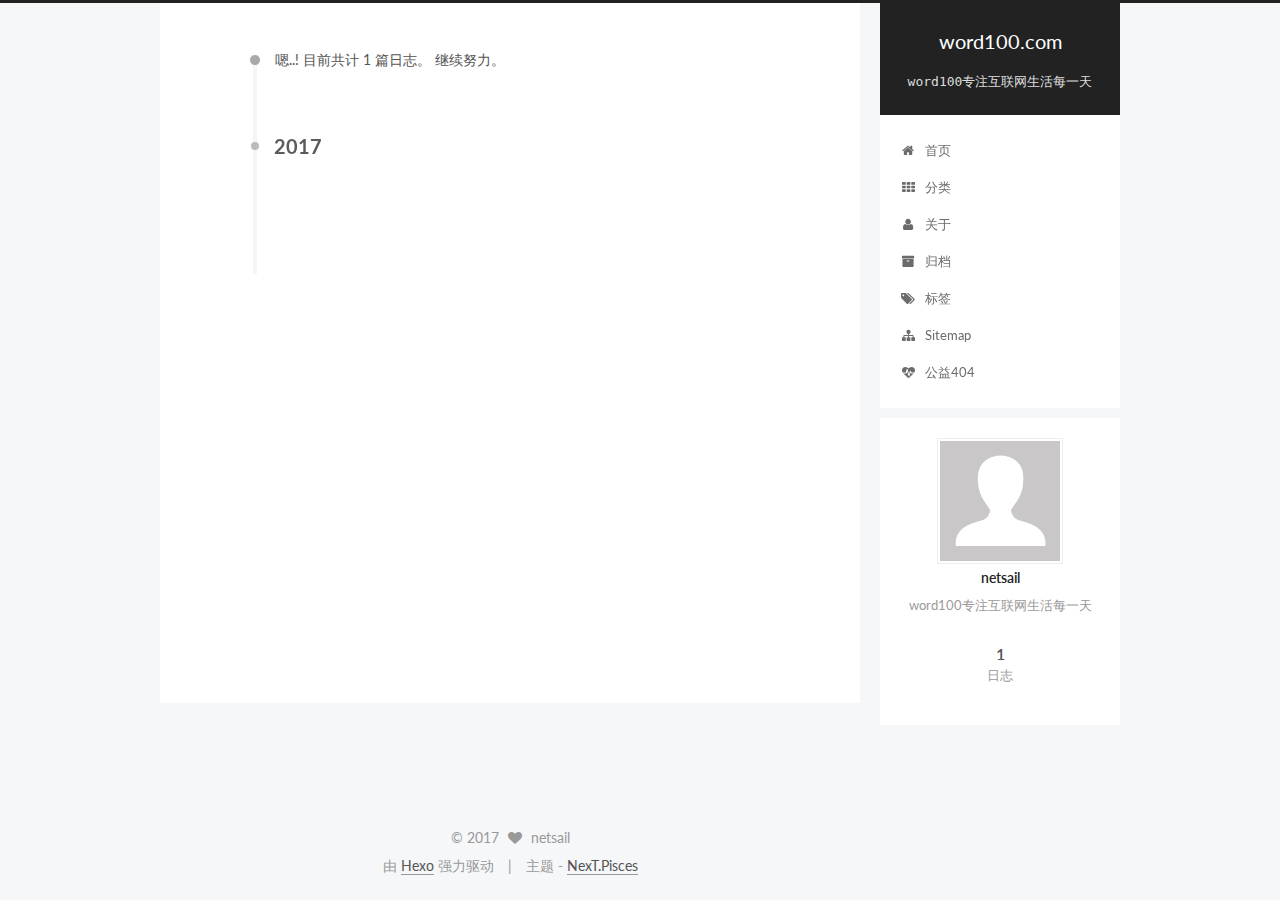
==== archives/2017/index.html @ dba1b1c3 "Initial commit" ====
<!doctype html>



  


<html class="theme-next pisces use-motion" lang="zh-Hans">
<head>
  <meta charset="UTF-8"/>
<meta http-equiv="X-UA-Compatible" content="IE=edge" />
<meta name="viewport" content="width=device-width, initial-scale=1, maximum-scale=1"/>



<meta http-equiv="Cache-Control" content="no-transform" />
<meta http-equiv="Cache-Control" content="no-siteapp" />












  
  
  <link href="/lib/fancybox/source/jquery.fancybox.css?v=2.1.5" rel="stylesheet" type="text/css" />




  
  
  
  

  
    
    
  

  

  

  

  

  
    
    
    <link href="//fonts.googleapis.com/css?family=Lato:300,300italic,400,400italic,700,700italic&subset=latin,latin-ext" rel="stylesheet" type="text/css">
  






<link href="/lib/font-awesome/css/font-awesome.min.css?v=4.6.2" rel="stylesheet" type="text/css" />

<link href="/css/main.css?v=5.1.0" rel="stylesheet" type="text/css" />


  <meta name="keywords" content="Hexo, NexT" />








  <link rel="shortcut icon" type="image/x-icon" href="/favicon.ico?v=5.1.0" />






<meta name="description" content="word100专注互联网生活每一天">
<meta property="og:type" content="website">
<meta property="og:title" content="word100.com">
<meta property="og:url" content="http://word100.com/archives/2017/index.html">
<meta property="og:site_name" content="word100.com">
<meta property="og:description" content="word100专注互联网生活每一天">
<meta name="twitter:card" content="summary">
<meta name="twitter:title" content="word100.com">
<meta name="twitter:description" content="word100专注互联网生活每一天">



<script type="text/javascript" id="hexo.configurations">
  var NexT = window.NexT || {};
  var CONFIG = {
    root: '/',
    scheme: 'Pisces',
    sidebar: {"position":"right","display":"post"},
    fancybox: true,
    motion: true,
    duoshuo: {
      userId: '0',
      author: '博主'
    },
    algolia: {
      applicationID: '',
      apiKey: '',
      indexName: '',
      hits: {"per_page":10},
      labels: {"input_placeholder":"Search for Posts","hits_empty":"We didn't find any results for the search: ${query}","hits_stats":"${hits} results found in ${time} ms"}
    }
  };
</script>



  <link rel="canonical" href="http://word100.com/archives/2017/"/>





  <title> 归档 | word100.com </title>
</head>

<body itemscope itemtype="http://schema.org/WebPage" lang="zh-Hans">

  










  
  
    
  

  <div class="container one-collumn sidebar-position-right  page-archive  ">
    <div class="headband"></div>

    <header id="header" class="header" itemscope itemtype="http://schema.org/WPHeader">
      <div class="header-inner"><div class="site-meta ">
  

  <div class="custom-logo-site-title">
    <a href="/"  class="brand" rel="start">
      <span class="logo-line-before"><i></i></span>
      <span class="site-title">word100.com</span>
      <span class="logo-line-after"><i></i></span>
    </a>
  </div>
    
      <p class="site-subtitle">word100专注互联网生活每一天</p>
    
</div>

<div class="site-nav-toggle">
  <button>
    <span class="btn-bar"></span>
    <span class="btn-bar"></span>
    <span class="btn-bar"></span>
  </button>
</div>

<nav class="site-nav">
  

  
    <ul id="menu" class="menu">
      
        
        <li class="menu-item menu-item-home">
          <a href="/" rel="section">
            
              <i class="menu-item-icon fa fa-fw fa-home"></i> <br />
            
            首页
          </a>
        </li>
      
        
        <li class="menu-item menu-item-categories">
          <a href="/categories" rel="section">
            
              <i class="menu-item-icon fa fa-fw fa-th"></i> <br />
            
            分类
          </a>
        </li>
      
        
        <li class="menu-item menu-item-about">
          <a href="/about" rel="section">
            
              <i class="menu-item-icon fa fa-fw fa-user"></i> <br />
            
            关于
          </a>
        </li>
      
        
        <li class="menu-item menu-item-archives">
          <a href="/archives" rel="section">
            
              <i class="menu-item-icon fa fa-fw fa-archive"></i> <br />
            
            归档
          </a>
        </li>
      
        
        <li class="menu-item menu-item-tags">
          <a href="/tags" rel="section">
            
              <i class="menu-item-icon fa fa-fw fa-tags"></i> <br />
            
            标签
          </a>
        </li>
      
        
        <li class="menu-item menu-item-sitemap">
          <a href="/sitemap.xml" rel="section">
            
              <i class="menu-item-icon fa fa-fw fa-sitemap"></i> <br />
            
            Sitemap
          </a>
        </li>
      
        
        <li class="menu-item menu-item-commonweal">
          <a href="/404.html" rel="section">
            
              <i class="menu-item-icon fa fa-fw fa-heartbeat"></i> <br />
            
            公益404
          </a>
        </li>
      

      
    </ul>
  

  
</nav>



 </div>
    </header>

    <main id="main" class="main">
      <div class="main-inner">
        <div class="content-wrap">
          <div id="content" class="content">
            

  <section id="posts" class="posts-collapse">
    <span class="archive-move-on"></span>

    <span class="archive-page-counter">
      
      
      
        
      
      嗯..! 目前共计 1 篇日志。 继续努力。
    </span>

    

      
      
      

      
        
        <div class="collection-title">
          <h2 class="archive-year motion-element" id="archive-year-2017">2017</h2>
        </div>
      
      

      

  <article class="post post-type-normal" itemscope itemtype="http://schema.org/Article">
    <header class="post-header">

      <h1 class="post-title">
        
            <a class="post-title-link" href="/2017/01/04/hello-world/" itemprop="url">
              
                <span itemprop="name">Hello World</span>
              
            </a>
        
      </h1>

      <div class="post-meta">
        <time class="post-time" itemprop="dateCreated"
              datetime="2017-01-04T10:34:35+08:00"
              content="2017-01-04" >
          01-04
        </time>
      </div>

    </header>
  </article>



    

  </section>

  



          </div>
          


          

        </div>
        
          
  
  <div class="sidebar-toggle">
    <div class="sidebar-toggle-line-wrap">
      <span class="sidebar-toggle-line sidebar-toggle-line-first"></span>
      <span class="sidebar-toggle-line sidebar-toggle-line-middle"></span>
      <span class="sidebar-toggle-line sidebar-toggle-line-last"></span>
    </div>
  </div>

  <aside id="sidebar" class="sidebar">
    <div class="sidebar-inner">

      

      

      <section class="site-overview sidebar-panel sidebar-panel-active">
        <div class="site-author motion-element" itemprop="author" itemscope itemtype="http://schema.org/Person">
          <img class="site-author-image" itemprop="image"
               src="/images/avatar.gif"
               alt="netsail" />
          <p class="site-author-name" itemprop="name">netsail</p>
          <p class="site-description motion-element" itemprop="description">word100专注互联网生活每一天</p>
        </div>
        <nav class="site-state motion-element">
        
          
            <div class="site-state-item site-state-posts">
              <a href="/archives">
                <span class="site-state-item-count">1</span>
                <span class="site-state-item-name">日志</span>
              </a>
            </div>
          

          

          

        </nav>

        

        <div class="links-of-author motion-element">
          
        </div>

        
        

        
        

        


      </section>

      

    </div>
  </aside>


        
      </div>
    </main>

    <footer id="footer" class="footer">
      <div class="footer-inner">
        <div class="copyright" >
  
  &copy; 
  <span itemprop="copyrightYear">2017</span>
  <span class="with-love">
    <i class="fa fa-heart"></i>
  </span>
  <span class="author" itemprop="copyrightHolder">netsail</span>
</div>


<div class="powered-by">
  由 <a class="theme-link" href="https://hexo.io">Hexo</a> 强力驱动
</div>

<div class="theme-info">
  主题 -
  <a class="theme-link" href="https://github.com/iissnan/hexo-theme-next">
    NexT.Pisces
  </a>
</div>


        

        
      </div>
    </footer>

    <div class="back-to-top">
      <i class="fa fa-arrow-up"></i>
    </div>
  </div>

  

<script type="text/javascript">
  if (Object.prototype.toString.call(window.Promise) !== '[object Function]') {
    window.Promise = null;
  }
</script>









  



  
  <script type="text/javascript" src="/lib/jquery/index.js?v=2.1.3"></script>

  
  <script type="text/javascript" src="/lib/fastclick/lib/fastclick.min.js?v=1.0.6"></script>

  
  <script type="text/javascript" src="/lib/jquery_lazyload/jquery.lazyload.js?v=1.9.7"></script>

  
  <script type="text/javascript" src="/lib/velocity/velocity.min.js?v=1.2.1"></script>

  
  <script type="text/javascript" src="/lib/velocity/velocity.ui.min.js?v=1.2.1"></script>

  
  <script type="text/javascript" src="/lib/fancybox/source/jquery.fancybox.pack.js?v=2.1.5"></script>


  


  <script type="text/javascript" src="/js/src/utils.js?v=5.1.0"></script>

  <script type="text/javascript" src="/js/src/motion.js?v=5.1.0"></script>



  
  


  <script type="text/javascript" src="/js/src/affix.js?v=5.1.0"></script>

  <script type="text/javascript" src="/js/src/schemes/pisces.js?v=5.1.0"></script>



  
  
    <script type="text/javascript" id="motion.page.archive">
      $('.archive-year').velocity('transition.slideLeftIn');
    </script>
  


  


  <script type="text/javascript" src="/js/src/bootstrap.js?v=5.1.0"></script>



  



  




	





  




  
  

  

  

  

  


</body>
</html>
---- css/main.css ----
/* normalize.css v3.0.2 | MIT License | git.io/normalize */
html {
  font-family: sans-serif; /* 1 */
  -ms-text-size-adjust: 100%; /* 2 */
  -webkit-text-size-adjust: 100%; /* 2 */
}
body {
  margin: 0;
}
article,
aside,
details,
figcaption,
figure,
footer,
header,
hgroup,
main,
menu,
nav,
section,
summary {
  display: block;
}
audio,
canvas,
progress,
video {
  display: inline-block; /* 1 */
  vertical-align: baseline; /* 2 */
}
audio:not([controls]) {
  display: none;
  height: 0;
}
[hidden],
template {
  display: none;
}
a {
  background-color: transparent;
}
a:active,
a:hover {
  outline: 0;
}
abbr[title] {
  border-bottom: 1px dotted;
}
b,
strong {
  font-weight: bold;
}
dfn {
  font-style: italic;
}
h1 {
  font-size: 2em;
  margin: 0.67em 0;
}
mark {
  background: #ff0;
  color: #000;
}
small {
  font-size: 80%;
}
sub,
sup {
  font-size: 75%;
  line-height: 0;
  position: relative;
  vertical-align: baseline;
}
sup {
  top: -0.5em;
}
sub {
  bottom: -0.25em;
}
img {
  border: 0;
}
svg:not(:root) {
  overflow: hidden;
}
figure {
  margin: 1em 40px;
}
hr {
  -moz-box-sizing: content-box;
  box-sizing: content-box;
  height: 0;
}
pre {
  overflow: auto;
}
code,
kbd,
pre,
samp {
  font-family: monospace, monospace;
  font-size: 1em;
}
button,
input,
optgroup,
select,
textarea {
  color: inherit; /* 1 */
  font: inherit; /* 2 */
  margin: 0; /* 3 */
}
button {
  overflow: visible;
}
button,
select {
  text-transform: none;
}
button,
html input[type="button"],
input[type="reset"],
input[type="submit"] {
  -webkit-appearance: button; /* 2 */
  cursor: pointer; /* 3 */
}
button[disabled],
html input[disabled] {
  cursor: default;
}
button::-moz-focus-inner,
input::-moz-focus-inner {
  border: 0;
  padding: 0;
}
input {
  line-height: normal;
}
input[type="checkbox"],
input[type="radio"] {
  box-sizing: border-box; /* 1 */
  padding: 0; /* 2 */
}
input[type="number"]::-webkit-inner-spin-button,
input[type="number"]::-webkit-outer-spin-button {
  height: auto;
}
input[type="search"] {
  -webkit-appearance: textfield; /* 1 */
  -moz-box-sizing: content-box;
  -webkit-box-sizing: content-box; /* 2 */
  box-sizing: content-box;
}
input[type="search"]::-webkit-search-cancel-button,
input[type="search"]::-webkit-search-decoration {
  -webkit-appearance: none;
}
fieldset {
  border: 1px solid #c0c0c0;
  margin: 0 2px;
  padding: 0.35em 0.625em 0.75em;
}
legend {
  border: 0; /* 1 */
  padding: 0; /* 2 */
}
textarea {
  overflow: auto;
}
optgroup {
  font-weight: bold;
}
table {
  border-collapse: collapse;
  border-spacing: 0;
}
td,
th {
  padding: 0;
}
::selection {
  background: #262a30;
  color: #fff;
}
body {
  position: relative;
  font-family: 'Lato', "PingFang SC", "Microsoft YaHei", sans-serif;
  font-size: 14px;
  line-height: 2;
  color: #555;
  background: #f5f7f9;
}
@media (max-width: 767px) {
  body {
    padding-right: 0 !important;
  }
}
@media (min-width: 768px) and (max-width: 991px) {
  body {
    padding-right: 0 !important;
  }
}
@media (min-width: 1600px) {
  body {
    font-size: 16px;
  }
}
h1,
h2,
h3,
h4,
h5,
h6 {
  margin: 0;
  padding: 0;
  font-weight: bold;
  line-height: 1.5;
  font-family: 'Lato', "PingFang SC", "Microsoft YaHei", sans-serif;
}
h2,
h3,
h4,
h5,
h6 {
  margin: 20px 0 15px;
}
h1 {
  font-size: 22px;
}
@media (max-width: 767px) {
  h1 {
    font-size: 18px;
  }
}
h2 {
  font-size: 20px;
}
@media (max-width: 767px) {
  h2 {
    font-size: 16px;
  }
}
h3 {
  font-size: 18px;
}
@media (max-width: 767px) {
  h3 {
    font-size: 14px;
  }
}
h4 {
  font-size: 16px;
}
@media (max-width: 767px) {
  h4 {
    font-size: 12px;
  }
}
h5 {
  font-size: 14px;
}
@media (max-width: 767px) {
  h5 {
    font-size: 10px;
  }
}
h6 {
  font-size: 12px;
}
@media (max-width: 767px) {
  h6 {
    font-size: 8px;
  }
}
p {
  margin: 0 0 25px 0;
}
a {
  color: #555;
  text-decoration: none;
  border-bottom: 1px solid #999;
  word-wrap: break-word;
}
a:hover {
  color: #222;
  border-bottom-color: #222;
}
ul {
  list-style: none;
}
blockquote {
  margin: 0;
  padding: 0;
}
img {
  display: block;
  margin: auto;
  max-width: 100%;
  height: auto;
}
hr {
  margin: 40px 0;
  height: 3px;
  border: none;
  background-color: #ddd;
  background-image: repeating-linear-gradient(-45deg, #fff, #fff 4px, transparent 4px, transparent 8px);
}
blockquote {
  padding: 0 15px;
  color: #666;
  border-left: 4px solid #ddd;
}
blockquote cite::before {
  content: "-";
  padding: 0 5px;
}
dt {
  font-weight: 700;
}
dd {
  margin: 0;
  padding: 0;
}
.text-left {
  text-align: left;
}
.text-center {
  text-align: center;
}
.text-right {
  text-align: right;
}
.text-justify {
  text-align: justify;
}
.text-nowrap {
  white-space: nowrap;
}
.text-lowercase {
  text-transform: lowercase;
}
.text-uppercase {
  text-transform: uppercase;
}
.text-capitalize {
  text-transform: capitalize;
}
.center-block {
  display: block;
  margin-left: auto;
  margin-right: auto;
}
.clearfix:before,
.clearfix:after {
  content: " ";
  display: table;
}
.clearfix:after {
  clear: both;
}
.pullquote {
  width: 45%;
}
.pullquote.left {
  float: left;
  margin-left: 5px;
  margin-right: 10px;
}
.pullquote.right {
  float: right;
  margin-left: 10px;
  margin-right: 5px;
}
.affix.affix.affix {
  position: fixed;
}
.translation {
  margin-top: -20px;
  font-size: 14px;
  color: #999;
}
.scrollbar-measure {
  width: 100px;
  height: 100px;
  overflow: scroll;
  position: absolute;
  top: -9999px;
}
.use-motion .motion-element {
  opacity: 0;
}
#local-search-input {
  padding: 3px;
  border: none;
  text-indent: 14px;
  border-radius: 0;
  width: 140px;
  outline: none;
  border-bottom: 1px solid #999;
  background: inherit;
  opacity: 0.5;
}
#local-search-input:focus {
  opacity: 1;
}
.search-icon {
  position: absolute;
  top: 9px;
}
table {
  margin: 20px 0;
  width: 100%;
  border-collapse: collapse;
  border-spacing: 0;
  border: 1px solid #ddd;
  font-size: 14px;
  table-layout: fixed;
  word-wrap: break-all;
}
table>tbody>tr:nth-of-type(odd) {
  background-color: #f9f9f9;
}
table>tbody>tr:hover {
  background-color: #f5f5f5;
}
caption,
th,
td {
  padding: 8px;
  text-align: left;
  vertical-align: middle;
  font-weight: normal;
}
th,
td {
  border-bottom: 3px solid #ddd;
  border-right: 1px solid #eee;
}
th {
  padding-bottom: 10px;
  font-weight: 700;
}
td {
  border-bottom-width: 1px;
}
html,
body {
  height: 100%;
}
.container {
  position: relative;
  min-height: 100%;
}
.header-inner {
  margin: 0 auto;
  padding: 100px 0 70px;
  width: 700px;
}
@media (min-width: 1600px) {
  .container .header-inner {
    width: 900px;
  }
}
.main {
  padding-bottom: 150px;
}
.main-inner {
  margin: 0 auto;
  width: 700px;
}
@media (min-width: 1600px) {
  .container .main-inner {
    width: 900px;
  }
}
.footer {
  position: absolute;
  left: 0;
  bottom: 0;
  width: 100%;
  min-height: 50px;
}
.footer-inner {
  box-sizing: border-box;
  margin: 20px auto;
  width: 700px;
}
@media (min-width: 1600px) {
  .container .footer-inner {
    width: 900px;
  }
}
pre,
.highlight {
  overflow: auto;
  margin: 20px 0;
  padding: 0;
  font-size: 13px;
  color: #4d4d4c;
  background: #f7f7f7;
  line-height: 1.6;
}
pre,
code {
  font-family: consolas, Menlo, "PingFang SC", "Microsoft YaHei", monospace;
}
code {
  padding: 2px 4px;
  word-wrap: break-word;
  color: #4d4d4c;
  background: #f7f7f7;
  border-radius: 3px;
  font-size: 13px;
}
pre code {
  padding: 0;
  color: #4d4d4c;
  background: none;
  text-shadow: none;
}
.highlight {
  border-radius: 1px;
}
.highlight pre {
  border: none;
  margin: 0;
  padding: 10px 0;
}
.highlight table {
  margin: 0;
  width: auto;
  border: none;
}
.highlight td {
  border: none;
  padding: 0;
}
.highlight figcaption {
  font-size: 1em;
  color: #4d4d4c;
  line-height: 1em;
  margin-bottom: 1em;
}
.highlight figcaption:before,
.highlight figcaption:after {
  content: " ";
  display: table;
}
.highlight figcaption:after {
  clear: both;
}
.highlight figcaption a {
  float: right;
  color: #4d4d4c;
}
.highlight figcaption a:hover {
  border-bottom-color: #4d4d4c;
}
.highlight .gutter pre {
  padding-left: 10px;
  padding-right: 10px;
  color: #869194;
  text-align: right;
  background-color: #eff2f3;
}
.highlight .code pre {
  padding-left: 10px;
  padding-right: 10px;
  background-color: #f7f7f7;
}
.highlight .line {
  height: 20px;
}
.gutter {
  -webkit-user-select: none;
  -moz-user-select: none;
  -ms-user-select: none;
  user-select: none;
}
.gist table {
  width: auto;
}
.gist table td {
  border: none;
}
pre .deletion {
  background: #fdd;
}
pre .addition {
  background: #dfd;
}
pre .meta {
  color: #8959a8;
}
pre .comment {
  color: #8e908c;
}
pre .variable,
pre .attribute,
pre .tag,
pre .regexp,
pre .ruby .constant,
pre .xml .tag .title,
pre .xml .pi,
pre .xml .doctype,
pre .html .doctype,
pre .css .id,
pre .css .class,
pre .css .pseudo {
  color: #c82829;
}
pre .number,
pre .preprocessor,
pre .built_in,
pre .literal,
pre .params,
pre .constant,
pre .command {
  color: #f5871f;
}
pre .ruby .class .title,
pre .css .rules .attribute,
pre .string,
pre .value,
pre .inheritance,
pre .header,
pre .ruby .symbol,
pre .xml .cdata,
pre .special,
pre .number,
pre .formula {
  color: #718c00;
}
pre .title,
pre .css .hexcolor {
  color: #3e999f;
}
pre .function,
pre .python .decorator,
pre .python .title,
pre .ruby .function .title,
pre .ruby .title .keyword,
pre .perl .sub,
pre .javascript .title,
pre .coffeescript .title {
  color: #4271ae;
}
pre .keyword,
pre .javascript .function {
  color: #8959a8;
}
.full-image.full-image.full-image {
  border: none;
  max-width: 100%;
  width: auto;
  margin: 20px auto;
}
@media (min-width: 992px) {
  .full-image.full-image.full-image {
    max-width: none;
    width: 126%;
    margin: 0 -13%;
  }
}
.blockquote-center,
.page-home .post-type-quote blockquote,
.page-post-detail .post-type-quote blockquote {
  position: relative;
  margin: 40px 0;
  padding: 0;
  border-left: none;
  text-align: center;
}
.blockquote-center::before,
.page-home .post-type-quote blockquote::before,
.page-post-detail .post-type-quote blockquote::before,
.blockquote-center::after,
.page-home .post-type-quote blockquote::after,
.page-post-detail .post-type-quote blockquote::after {
  position: absolute;
  content: ' ';
  display: block;
  width: 100%;
  height: 24px;
  opacity: 0.2;
  background-repeat: no-repeat;
  background-position: 0 -6px;
  background-size: 22px 22px;
}
.blockquote-center::before,
.page-home .post-type-quote blockquote::before,
.page-post-detail .post-type-quote blockquote::before {
  top: -20px;
  background-image: url("../images/quote-l.svg");
  border-top: 1px solid #ccc;
}
.blockquote-center::after,
.page-home .post-type-quote blockquote::after,
.page-post-detail .post-type-quote blockquote::after {
  bottom: -20px;
  background-image: url("../images/quote-r.svg");
  border-bottom: 1px solid #ccc;
  background-position: 100% 8px;
}
.blockquote-center p,
.page-home .post-type-quote blockquote p,
.page-post-detail .post-type-quote blockquote p,
.blockquote-center div,
.page-home .post-type-quote blockquote div,
.page-post-detail .post-type-quote blockquote div {
  text-align: center;
}
.post .post-body .group-picture img {
  box-sizing: border-box;
  padding: 0 3px;
  border: none;
}
.post .group-picture-row {
  overflow: hidden;
  margin-top: 6px;
}
.post .group-picture-row:first-child {
  margin-top: 0;
}
.post .group-picture-column {
  float: left;
}
.page-post-detail .post-body .group-picture-column {
  float: none;
  margin-top: 10px;
  width: auto !important;
}
.page-post-detail .post-body .group-picture-column img {
  margin: 0 auto;
}
.page-archive .group-picture-container {
  overflow: hidden;
}
.page-archive .group-picture-row {
  float: left;
}
.page-archive .group-picture-row:first-child {
  margin-top: 6px;
}
.page-archive .group-picture-column {
  max-width: 150px;
  max-height: 150px;
}
.note {
  padding: 20px;
  margin: 20px 0;
  border: 1px solid #eee;
  border-left-width: 5px;
  border-radius: 3px;
}
.note h2,
.note h3,
.note h4,
.note h5,
.note h6 {
  margin-top: 0;
  margin-bottom: 5px;
}
.note p:last-child {
  margin-bottom: 0;
}
.note code {
  border-radius: 3px;
}
.note+.note {
  margin-top: -5px;
}
.default {
  border-left-color: #777;
}
.default h2,
.default h3,
.default h4,
.default h5,
.default h6 {
  color: #777;
}
.primary {
  border-left-color: #428bca;
}
.primary h2,
.primary h3,
.primary h4,
.primary h5,
.primary h6 {
  color: #428bca;
}
.success {
  border-left-color: #5cb85c;
}
.success h2,
.success h3,
.success h4,
.success h5,
.success h6 {
  color: #5cb85c;
}
.danger {
  border-left-color: #d9534f;
}
.danger h2,
.danger h3,
.danger h4,
.danger h5,
.danger h6 {
  color: #d9534f;
}
.warning {
  border-left-color: #f0ad4e;
}
.warning h2,
.warning h3,
.warning h4,
.warning h5,
.warning h6 {
  color: #f0ad4e;
}
.info {
  border-left-color: #5bc0de;
}
.info h2,
.info h3,
.info h4,
.info h5,
.info h6 {
  color: #5bc0de;
}
.btn {
  display: inline-block;
  padding: 0 20px;
  font-size: 14px;
  color: #fff;
  background: #222;
  border: 2px solid #555;
  text-decoration: none;
  border-radius: 0;
  transition-property: background-color;
  transition-duration: 0.2s;
  transition-timing-function: ease-in-out;
  transition-delay: 0s;
}
.btn:hover,
.post-more-link .btn:hover {
  border-color: #222;
  color: #fff;
  background: #222;
}
.btn-bar {
  display: block;
  width: 22px;
  height: 2px;
  background: #555;
  border-radius: 1px;
}
.btn-bar+.btn-bar {
  margin-top: 4px;
}
.pagination {
  margin: 120px 0 40px;
  text-align: center;
  border-top: 1px solid #eee;
}
.page-number-basic,
.pagination .prev,
.pagination .next,
.pagination .page-number,
.pagination .space {
  display: inline-block;
  position: relative;
  top: -1px;
  margin: 0 10px;
  padding: 0 10px;
  line-height: 30px;
}
@media (max-width: 767px) {
  .page-number-basic,
  .pagination .prev,
  .pagination .next,
  .pagination .page-number,
  .pagination .space {
    margin: 0 5px;
  }
}
.pagination .prev,
.pagination .next,
.pagination .page-number {
  border-bottom: 0;
  border-top: 1px solid #eee;
  transition-property: border-color;
  transition-duration: 0.2s;
  transition-timing-function: ease-in-out;
  transition-delay: 0s;
}
.pagination .prev:hover,
.pagination .next:hover,
.pagination .page-number:hover {
  border-top-color: #222;
}
.pagination .space {
  padding: 0;
  margin: 0;
}
.pagination .prev {
  margin-left: 0;
}
.pagination .next {
  margin-right: 0;
}
.pagination .page-number.current {
  color: #fff;
  background: #ccc;
  border-top-color: #ccc;
}
@media (max-width: 767px) {
  .pagination {
    border-top: none;
  }
  .pagination .prev,
  .pagination .next,
  .pagination .page-number {
    margin-bottom: 10px;
    border-top: 0;
    border-bottom: 1px solid #eee;
  }
  .pagination .prev:hover,
  .pagination .next:hover,
  .pagination .page-number:hover {
    border-bottom-color: #222;
  }
}
.comments {
  margin: 60px 20px 0;
}
.tag-cloud {
  text-align: center;
}
.tag-cloud a {
  display: inline-block;
  margin: 10px;
}
.back-to-top {
  box-sizing: border-box;
  position: fixed;
  bottom: -100px;
  right: 50px;
  z-index: 1050;
  padding: 0 6px;
  width: 25px;
  background: #222;
  font-size: 12px;
  opacity: 0.6;
  color: #fff;
  cursor: pointer;
  text-align: center;
  -webkit-transform: translateZ(0);
  transition-property: bottom;
  transition-duration: 0.2s;
  transition-timing-function: ease-in-out;
  transition-delay: 0s;
}
@media (max-width: 767px) {
  .back-to-top {
    display: none;
  }
}
@media (min-width: 768px) and (max-width: 991px) {
  .back-to-top {
    display: none;
  }
}
.back-to-top.back-to-top-on {
  bottom: 40px;
}
.header {
  background: #fff;
}
.header-inner {
  position: relative;
}
.headband {
  height: 3px;
  background: #222;
}
.site-meta {
  margin: 0;
  text-align: center;
}
@media (max-width: 767px) {
  .site-meta {
    text-align: center;
  }
}
.brand {
  position: relative;
  display: inline-block;
  padding: 0 40px;
  color: #fff;
  background: #222;
  border-bottom: none;
}
.brand:hover {
  color: #fff;
}
.logo {
  display: inline-block;
  margin-right: 5px;
  line-height: 36px;
  vertical-align: top;
}
.site-title {
  display: inline-block;
  vertical-align: top;
  line-height: 36px;
  font-size: 20px;
  font-weight: normal;
  font-family: 'Lato', "PingFang SC", "Microsoft YaHei", sans-serif;
}
.site-subtitle {
  margin-top: 10px;
  font-size: 13px;
  color: #ddd;
}
.use-motion .brand {
  opacity: 0;
}
.use-motion .logo,
.use-motion .site-title,
.use-motion .site-subtitle {
  opacity: 0;
  position: relative;
  top: -10px;
}
.site-nav-toggle {
  display: none;
  position: absolute;
  top: 10px;
  left: 10px;
}
@media (max-width: 767px) {
  .site-nav-toggle {
    display: block;
  }
}
.site-nav-toggle button {
  margin-top: 2px;
  padding: 9px 10px;
  background: transparent;
  border: none;
}
@media (max-width: 767px) {
  .site-nav {
    display: none;
    margin: 0 -10px;
    padding: 0 10px;
    clear: both;
    border-top: 1px solid #ddd;
  }
}
@media (min-width: 768px) and (max-width: 991px) {
  .site-nav {
    display: block !important;
  }
}
@media (min-width: 992px) {
  .site-nav {
    display: block !important;
  }
}
.menu {
  margin-top: 20px;
  padding-left: 0;
  text-align: center;
}
.menu .menu-item {
  display: inline-block;
  margin: 0 10px;
}
@media screen and (max-width: 767px) {
  .menu .menu-item {
    margin-top: 10px;
  }
}
.menu .menu-item a {
  display: block;
  font-size: 13px;
  text-transform: capitalize;
  line-height: inherit;
  border-bottom: 1px solid transparent;
  transition-property: border-color;
  transition-duration: 0.2s;
  transition-timing-function: ease-in-out;
  transition-delay: 0s;
}
.menu .menu-item a:hover,
.menu-item-active a {
  border-bottom-color: #222;
}
.menu .menu-item .fa {
  margin-right: 5px;
}
.use-motion .menu-item {
  opacity: 0;
}
.post-body {
  font-family: 'Lato', "PingFang SC", "Microsoft YaHei", sans-serif;
}
@media (max-width: 767px) {
  .post-body {
    word-break: break-word;
  }
}
.post-body .fancybox img {
  display: block !important;
  margin: 0 auto;
  cursor: pointer;
  cursor: zoom-in;
  cursor: -webkit-zoom-in;
}
.post-body .image-caption,
.post-body .figure .caption {
  margin: 10px auto 15px;
  text-align: center;
  font-size: 14px;
  color: #999;
  font-weight: bold;
  line-height: 1;
}
.post-sticky-flag {
  display: inline-block;
  font-size: 16px;
  -ms-transform: rotate(30deg);
  -webkit-transform: rotate(30deg);
  -moz-transform: rotate(30deg);
  -ms-transform: rotate(30deg);
  -o-transform: rotate(30deg);
  transform: rotate(30deg);
}
.posts-expand {
  padding-top: 40px;
}
@media (max-width: 767px) {
  .posts-expand {
    margin: 0 20px;
  }
  .post-body pre,
  .post-body .highlight {
    padding: 10px;
  }
  .post-body pre .gutter pre,
  .post-body .highlight .gutter pre {
    padding-right: 10px;
  }
}
@media (min-width: 992px) {
  .posts-expand .post-body {
    text-align: justify;
  }
}
.posts-expand .post-body h2,
.posts-expand .post-body h3,
.posts-expand .post-body h4,
.posts-expand .post-body h5,
.posts-expand .post-body h6 {
  padding-top: 10px;
}
.posts-expand .post-body h2 .header-anchor,
.posts-expand .post-body h3 .header-anchor,
.posts-expand .post-body h4 .header-anchor,
.posts-expand .post-body h5 .header-anchor,
.posts-expand .post-body h6 .header-anchor {
  float: right;
  margin-left: 10px;
  color: #ccc;
  border-bottom-style: none;
  visibility: hidden;
}
.posts-expand .post-body h2 .header-anchor:hover,
.posts-expand .post-body h3 .header-anchor:hover,
.posts-expand .post-body h4 .header-anchor:hover,
.posts-expand .post-body h5 .header-anchor:hover,
.posts-expand .post-body h6 .header-anchor:hover {
  color: inherit;
}
.posts-expand .post-body h2:hover .header-anchor,
.posts-expand .post-body h3:hover .header-anchor,
.posts-expand .post-body h4:hover .header-anchor,
.posts-expand .post-body h5:hover .header-anchor,
.posts-expand .post-body h6:hover .header-anchor {
  visibility: visible;
}
.posts-expand .post-body ul li {
  list-style: circle;
}
.posts-expand .post-body img {
  box-sizing: border-box;
  margin: auto;
  padding: 3px;
  border: 1px solid #ddd;
}
.posts-expand .fancybox img {
  margin: 0 auto;
}
@media (max-width: 767px) {
  .posts-collapse {
    margin: 0 20px;
  }
  .posts-collapse .post-title,
  .posts-collapse .post-meta {
    display: block;
    width: auto;
    text-align: left;
  }
}
.posts-collapse {
  position: relative;
  z-index: 1010;
  margin-left: 55px;
}
.posts-collapse::after {
  content: " ";
  position: absolute;
  top: 20px;
  left: 0;
  margin-left: -2px;
  width: 4px;
  height: 100%;
  background: #f5f5f5;
  z-index: -1;
}
@media (max-width: 767px) {
  .posts-collapse {
    margin: 0 20px;
  }
}
.posts-collapse .collection-title {
  position: relative;
  margin: 60px 0;
}
.posts-collapse .collection-title h2 {
  margin-left: 20px;
}
.posts-collapse .collection-title small {
  color: #bbb;
}
.posts-collapse .collection-title::before {
  content: " ";
  position: absolute;
  left: 0;
  top: 50%;
  margin-left: -4px;
  margin-top: -4px;
  width: 8px;
  height: 8px;
  background: #bbb;
  border-radius: 50%;
}
.posts-collapse .post {
  margin: 30px 0;
}
.posts-collapse .post-header {
  position: relative;
  transition-duration: 0.2s;
  transition-timing-function: ease-in-out;
  transition-delay: 0s;
  transition-property: border;
  border-bottom: 1px dashed #ccc;
}
.posts-collapse .post-header::before {
  content: " ";
  position: absolute;
  left: 0;
  top: 12px;
  width: 6px;
  height: 6px;
  margin-left: -4px;
  background: #bbb;
  border-radius: 50%;
  border: 1px solid #fff;
  transition-duration: 0.2s;
  transition-timing-function: ease-in-out;
  transition-delay: 0s;
  transition-property: background;
}
.posts-collapse .post-header:hover {
  border-bottom-color: #666;
}
.posts-collapse .post-header:hover::before {
  background: #222;
}
.posts-collapse .post-meta {
  position: absolute;
  font-size: 12px;
  left: 20px;
  top: 5px;
}
.posts-collapse .post-comments-count {
  display: none;
}
.posts-collapse .post-title {
  margin-left: 60px;
  font-size: 16px;
  font-weight: normal;
  line-height: inherit;
}
.posts-collapse .post-title::after {
  margin-left: 3px;
  opacity: 0.6;
}
.posts-collapse .post-title a {
  color: #666;
  border-bottom: none;
}
.page-home .post-type-quote .post-header,
.page-post-detail .post-type-quote .post-header,
.page-home .post-type-quote .post-tags,
.page-post-detail .post-type-quote .post-tags {
  display: none;
}
.posts-expand .post-title {
  font-size: 26px;
  text-align: center;
  word-break: break-word;
  font-weight: 400;
}
@media (max-width: 767px) {
  .posts-expand .post-title {
    font-size: 22px;
  }
}
.posts-expand .post-title-link {
  display: inline-block;
  position: relative;
  color: #555;
  border-bottom: none;
  line-height: 1.2;
  vertical-align: top;
}
.posts-expand .post-title-link::before {
  content: "";
  position: absolute;
  width: 100%;
  height: 2px;
  bottom: 0;
  left: 0;
  background-color: #000;
  visibility: hidden;
  -webkit-transform: scaleX(0);
  -moz-transform: scaleX(0);
  -ms-transform: scaleX(0);
  -o-transform: scaleX(0);
  transform: scaleX(0);
  transition-duration: 0.2s;
  transition-timing-function: ease-in-out;
  transition-delay: 0s;
}
.posts-expand .post-title-link:hover::before {
  visibility: visible;
  -webkit-transform: scaleX(1);
  -moz-transform: scaleX(1);
  -ms-transform: scaleX(1);
  -o-transform: scaleX(1);
  transform: scaleX(1);
}
.posts-expand .post-title-link .fa {
  font-size: 16px;
}
.posts-expand .post-meta {
  margin: 3px 0 60px 0;
  color: #999;
  font-family: 'Lato', "PingFang SC", "Microsoft YaHei", sans-serif;
  font-size: 12px;
  text-align: center;
}
.posts-expand .post-meta .post-category-list {
  display: inline-block;
  margin: 0;
  padding: 3px;
}
.posts-expand .post-meta .post-category-list-link {
  color: #999;
}
.posts-expand .post-meta .post-description {
  font-size: 14px;
  margin-top: 2px;
}
.post-meta-divider {
  margin: 0 0.5em;
}
.post-meta-item-icon {
  margin-right: 3px;
}
@media (min-width: 768px) and (max-width: 991px) {
  .post-meta-item-icon {
    display: inline-block;
  }
}
@media (max-width: 767px) {
  .post-meta-item-icon {
    display: inline-block;
  }
}
@media (min-width: 768px) and (max-width: 991px) {
  .post-meta-item-text {
    display: none;
  }
}
@media (max-width: 767px) {
  .post-meta-item-text {
    display: none;
  }
}
@media (max-width: 767px) {
  .posts-expand .post-comments-count {
    display: none;
  }
}
.post-more-link {
  margin-top: 50px;
}
.post-more-link .btn {
  color: #555;
  font-size: 14px;
  background: #fff;
  border-radius: 2px;
  line-height: 2;
}
.posts-expand .post-tags {
  margin-top: 40px;
  text-align: center;
}
.posts-expand .post-tags a {
  display: inline-block;
  margin-right: 10px;
  font-size: 13px;
}
.post-nav {
  display: table;
  margin-top: 60px;
  width: 100%;
  border-top: 1px solid #eee;
}
.post-nav-divider {
  display: table-cell;
  width: 10%;
}
.post-nav-item {
  display: table-cell;
  padding: 10px 0 0 0;
  width: 45%;
  vertical-align: top;
}
.post-nav-item a {
  position: relative;
  display: block;
  line-height: 25px;
  font-size: 14px;
  color: #555;
  border-bottom: none;
}
.post-nav-item a:hover {
  color: #222;
  border-bottom: none;
}
.post-nav-item a:active {
  top: 2px;
}
.post-nav-item .fa {
  position: absolute;
  top: 8px;
  left: 0;
  font-size: 12px;
}
.post-nav-next a {
  padding-left: 15px;
}
.post-nav-prev {
  text-align: right;
}
.post-nav-prev a {
  padding-right: 15px;
}
.post-nav-prev .fa {
  right: 0;
  left: auto;
}
.posts-expand .post-eof {
  display: block;
  margin: 80px auto 60px;
  width: 8%;
  height: 1px;
  background: #ccc;
  text-align: center;
}
.post:last-child .post-eof.post-eof.post-eof {
  display: none;
}
.post-gallery {
  display: table;
  table-layout: fixed;
  width: 100%;
  border-collapse: separate;
}
.post-gallery-row {
  display: table-row;
}
.post-gallery .post-gallery-img {
  display: table-cell;
  text-align: center;
  vertical-align: middle;
  border: none;
}
.post-gallery .post-gallery-img img {
  max-width: 100%;
  max-height: 100%;
  border: none;
}
.fancybox-close,
.fancybox-close:hover {
  border: none;
}
.sidebar {
  position: fixed;
  right: 0;
  top: 0;
  bottom: 0;
  width: 0;
  z-index: 1040;
  box-shadow: inset 0 2px 6px #000;
  background: #222;
  -webkit-transform: translateZ(0);
}
.sidebar a {
  color: #999;
  border-bottom-color: #555;
}
.sidebar a:hover {
  color: #eee;
}
@media (min-width: 768px) and (max-width: 991px) {
  .sidebar {
    display: none !important;
  }
}
@media (max-width: 767px) {
  .sidebar {
    display: none !important;
  }
}
.sidebar-inner {
  position: relative;
  padding: 20px 10px;
  color: #999;
  text-align: center;
}
.sidebar-toggle {
  position: fixed;
  right: 50px;
  bottom: 45px;
  width: 15px;
  height: 15px;
  padding: 5px;
  background: #222;
  line-height: 0;
  z-index: 1050;
  cursor: pointer;
  -webkit-transform: translateZ(0);
}
@media (min-width: 768px) and (max-width: 991px) {
  .sidebar-toggle {
    display: none;
  }
}
@media (max-width: 767px) {
  .sidebar-toggle {
    display: none;
  }
}
.sidebar-toggle-line {
  position: relative;
  display: inline-block;
  vertical-align: top;
  height: 2px;
  width: 100%;
  background: #fff;
  margin-top: 3px;
}
.sidebar-toggle-line:first-child {
  margin-top: 0;
}
.site-author-image {
  display: block;
  margin: 0 auto;
  padding: 2px;
  max-width: 120px;
  height: auto;
  border: 1px solid #eee;
}
.site-author-name {
  margin: 0;
  text-align: center;
  color: #222;
  font-weight: 600;
}
.site-description {
  margin-top: 0;
  text-align: center;
  font-size: 13px;
  color: #999;
}
.site-state {
  overflow: hidden;
  line-height: 1.4;
  white-space: nowrap;
  text-align: center;
}
.site-state-item {
  display: inline-block;
  padding: 0 15px;
  border-left: 1px solid #eee;
}
.site-state-item:first-child {
  border-left: none;
}
.site-state-item a {
  border-bottom: none;
}
.site-state-item-count {
  display: block;
  text-align: center;
  color: inherit;
  font-weight: 600;
  font-size: 16px;
}
.site-state-item-name {
  font-size: 13px;
  color: #999;
}
.feed-link {
  margin-top: 20px;
}
.feed-link a {
  display: inline-block;
  padding: 0 15px;
  color: #fc6423;
  border: 1px solid #fc6423;
  border-radius: 4px;
}
.feed-link a i {
  color: #fc6423;
  font-size: 14px;
}
.feed-link a:hover {
  color: #fff;
  background: #fc6423;
}
.feed-link a:hover i {
  color: #fff;
}
.links-of-author {
  margin-top: 20px;
}
.links-of-author a {
  display: inline-block;
  vertical-align: middle;
  margin-right: 10px;
  margin-bottom: 10px;
  border-bottom-color: #555;
  font-size: 13px;
}
.links-of-author a:before {
  display: inline-block;
  vertical-align: middle;
  margin-right: 3px;
  content: " ";
  width: 4px;
  height: 4px;
  border-radius: 50%;
  background: #665b8f;
}
.links-of-blogroll {
  font-size: 13px;
}
.links-of-blogroll-title {
  margin-top: 20px;
  font-size: 14px;
  font-weight: 600;
}
.links-of-blogroll-list {
  margin: 0;
  padding: 0;
}
.links-of-blogroll-item {
  padding: 2px 10px;
}
.sidebar-nav {
  margin: 0 0 20px;
  padding-left: 0;
}
.sidebar-nav li {
  display: inline-block;
  cursor: pointer;
  border-bottom: 1px solid transparent;
  font-size: 14px;
  color: #555;
}
.sidebar-nav li:hover {
  color: #fc6423;
}
.page-post-detail .sidebar-nav-toc {
  padding: 0 5px;
}
.page-post-detail .sidebar-nav-overview {
  margin-left: 10px;
}
.sidebar-nav .sidebar-nav-active {
  color: #fc6423;
  border-bottom-color: #fc6423;
}
.sidebar-nav .sidebar-nav-active:hover {
  color: #fc6423;
}
.sidebar-panel {
  display: none;
}
.sidebar-panel-active {
  display: block;
}
.post-toc-empty {
  font-size: 14px;
  color: #666;
}
.post-toc-wrap {
  overflow: hidden;
}
.post-toc {
  overflow: auto;
}
.post-toc ol {
  margin: 0;
  padding: 0 2px 5px 10px;
  text-align: left;
  list-style: none;
  font-size: 14px;
}
.post-toc ol > ol {
  padding-left: 0;
}
.post-toc ol a {
  transition-duration: 0.2s;
  transition-timing-function: ease-in-out;
  transition-delay: 0s;
  transition-property: all;
  color: #666;
  border-bottom-color: #ccc;
}
.post-toc ol a:hover {
  color: #000;
  border-bottom-color: #000;
}
.post-toc .nav-item {
  overflow: hidden;
  text-overflow: ellipsis;
  white-space: nowrap;
  line-height: 1.8;
}
.post-toc .nav .nav-child {
  display: none;
}
.post-toc .nav .active > .nav-child {
  display: block;
}
.post-toc .nav .active-current > .nav-child {
  display: block;
}
.post-toc .nav .active-current > .nav-child > .nav-item {
  display: block;
}
.post-toc .nav .active > a {
  color: #fc6423;
  border-bottom-color: #fc6423;
}
.post-toc .nav .active-current > a {
  color: #fc6423;
}
.post-toc .nav .active-current > a:hover {
  color: #fc6423;
}
.footer {
  font-size: 14px;
  color: #999;
}
.footer img {
  border: none;
}
.footer-inner {
  text-align: center;
}
.with-love {
  display: inline-block;
  margin: 0 5px;
}
.powered-by,
.theme-info {
  display: inline-block;
}
.powered-by {
  margin-right: 10px;
}
.powered-by::after {
  content: "|";
  padding-left: 10px;
}
.cc-license {
  margin-top: 10px;
  text-align: center;
}
.cc-license .cc-opacity {
  opacity: 0.7;
  border-bottom: none;
}
.cc-license .cc-opacity:hover {
  opacity: 0.9;
}
.cc-license img {
  display: inline-block;
}
.theme-next #ds-thread #ds-reset {
  color: #555;
}
.theme-next #ds-thread #ds-reset .ds-replybox {
  margin-bottom: 30px;
}
.theme-next #ds-thread #ds-reset .ds-replybox .ds-avatar,
.theme-next #ds-reset .ds-avatar img {
  box-shadow: none;
}
.theme-next #ds-thread #ds-reset .ds-textarea-wrapper {
  border-color: #c7d4e1;
  background: none;
  border-top-right-radius: 3px;
  border-top-left-radius: 3px;
}
.theme-next #ds-thread #ds-reset .ds-textarea-wrapper textarea {
  height: 60px;
}
.theme-next #ds-reset .ds-rounded-top {
  border-radius: 0;
}
.theme-next #ds-thread #ds-reset .ds-post-toolbar {
  box-sizing: border-box;
  border: 1px solid #c7d4e1;
  background: #f6f8fa;
}
.theme-next #ds-thread #ds-reset .ds-post-options {
  height: 40px;
  border: none;
  background: none;
}
.theme-next #ds-thread #ds-reset .ds-toolbar-buttons {
  top: 11px;
}
.theme-next #ds-thread #ds-reset .ds-sync {
  top: 5px;
}
.theme-next #ds-thread #ds-reset .ds-post-button {
  top: 4px;
  right: 5px;
  width: 90px;
  height: 30px;
  border: 1px solid #c5ced7;
  border-radius: 3px;
  background-image: linear-gradient(#fbfbfc, #f5f7f9);
  color: #60676d;
}
.theme-next #ds-thread #ds-reset .ds-post-button:hover {
  background-position: 0 -30px;
  color: #60676d;
}
.theme-next #ds-thread #ds-reset .ds-comments-info {
  padding: 10px 0;
}
.theme-next #ds-thread #ds-reset .ds-sort {
  display: none;
}
.theme-next #ds-thread #ds-reset li.ds-tab a.ds-current {
  border: none;
  background: #f6f8fa;
  color: #60676d;
}
.theme-next #ds-thread #ds-reset li.ds-tab a.ds-current:hover {
  background-color: #e9f0f7;
  color: #60676d;
}
.theme-next #ds-thread #ds-reset li.ds-tab a {
  border-radius: 2px;
  padding: 5px;
}
.theme-next #ds-thread #ds-reset .ds-login-buttons p {
  color: #999;
  line-height: 36px;
}
.theme-next #ds-thread #ds-reset .ds-login-buttons .ds-service-list li {
  height: 28px;
}
.theme-next #ds-thread #ds-reset .ds-service-list a {
  background: none;
  padding: 5px;
  border: 1px solid;
  border-radius: 3px;
  text-align: center;
}
.theme-next #ds-thread #ds-reset .ds-service-list a:hover {
  color: #fff;
  background: #666;
}
.theme-next #ds-thread #ds-reset .ds-service-list .ds-weibo {
  color: #fc9b00;
  border-color: #fc9b00;
}
.theme-next #ds-thread #ds-reset .ds-service-list .ds-weibo:hover {
  background: #fc9b00;
}
.theme-next #ds-thread #ds-reset .ds-service-list .ds-qq {
  color: #60a3ec;
  border-color: #60a3ec;
}
.theme-next #ds-thread #ds-reset .ds-service-list .ds-qq:hover {
  background: #60a3ec;
}
.theme-next #ds-thread #ds-reset .ds-service-list .ds-renren {
  color: #2e7ac4;
  border-color: #2e7ac4;
}
.theme-next #ds-thread #ds-reset .ds-service-list .ds-renren:hover {
  background: #2e7ac4;
}
.theme-next #ds-thread #ds-reset .ds-service-list .ds-douban {
  color: #37994c;
  border-color: #37994c;
}
.theme-next #ds-thread #ds-reset .ds-service-list .ds-douban:hover {
  background: #37994c;
}
.theme-next #ds-thread #ds-reset .ds-service-list .ds-kaixin {
  color: #fef20d;
  border-color: #fef20d;
}
.theme-next #ds-thread #ds-reset .ds-service-list .ds-kaixin:hover {
  background: #fef20d;
}
.theme-next #ds-thread #ds-reset .ds-service-list .ds-netease {
  color: #f00;
  border-color: #f00;
}
.theme-next #ds-thread #ds-reset .ds-service-list .ds-netease:hover {
  background: #f00;
}
.theme-next #ds-thread #ds-reset .ds-service-list .ds-sohu {
  color: #ffcb05;
  border-color: #ffcb05;
}
.theme-next #ds-thread #ds-reset .ds-service-list .ds-sohu:hover {
  background: #ffcb05;
}
.theme-next #ds-thread #ds-reset .ds-service-list .ds-baidu {
  color: #2831e0;
  border-color: #2831e0;
}
.theme-next #ds-thread #ds-reset .ds-service-list .ds-baidu:hover {
  background: #2831e0;
}
.theme-next #ds-thread #ds-reset .ds-service-list .ds-google {
  color: #166bec;
  border-color: #166bec;
}
.theme-next #ds-thread #ds-reset .ds-service-list .ds-google:hover {
  background: #166bec;
}
.theme-next #ds-thread #ds-reset .ds-service-list .ds-weixin {
  color: #00ce0d;
  border-color: #00ce0d;
}
.theme-next #ds-thread #ds-reset .ds-service-list .ds-weixin:hover {
  background: #00ce0d;
}
.theme-next #ds-thread #ds-reset .ds-service-list .ds-more-services {
  border: none;
}
.theme-next #ds-thread #ds-reset .ds-service-list .ds-more-services:hover {
  background: none;
}
.theme-next #ds-reset .duoshuo-ua-admin {
  display: inline-block;
  color: #f00;
}
.theme-next #ds-reset .duoshuo-ua-platform,
.theme-next #ds-reset .duoshuo-ua-browser {
  color: #ccc;
}
.theme-next #ds-reset .duoshuo-ua-platform .fa,
.theme-next #ds-reset .duoshuo-ua-browser .fa {
  display: inline-block;
  margin-right: 3px;
}
.theme-next #ds-reset .duoshuo-ua-separator {
  display: inline-block;
  margin-left: 5px;
}
.theme-next .this_ua {
  background-color: #ccc !important;
  border-radius: 4px;
  padding: 0 5px !important;
  margin: 1px 1px !important;
  border: 1px solid #bbb !important;
  color: #fff;
  display: inline-block !important;
}
.theme-next .this_ua.admin {
  background-color: #d9534f !important;
  border-color: #d9534f !important;
}
.theme-next .this_ua.platform.iOS,
.theme-next .this_ua.platform.Mac,
.theme-next .this_ua.platform.Windows {
  background-color: #39b3d7 !important;
  border-color: #46b8da !important;
}
.theme-next .this_ua.platform.Linux {
  background-color: #3a3a3a !important;
  border-color: #1f1f1f !important;
}
.theme-next .this_ua.platform.Android {
  background-color: #00c47d !important;
  border-color: #01b171 !important;
}
.theme-next .this_ua.browser.Mobile,
.theme-next .this_ua.browser.Chrome {
  background-color: #5cb85c !important;
  border-color: #4cae4c !important;
}
.theme-next .this_ua.browser.Firefox {
  background-color: #f0ad4e !important;
  border-color: #eea236 !important;
}
.theme-next .this_ua.browser.Maxthon,
.theme-next .this_ua.browser.IE {
  background-color: #428bca !important;
  border-color: #357ebd !important;
}
.theme-next .this_ua.browser.baidu,
.theme-next .this_ua.browser.UCBrowser,
.theme-next .this_ua.browser.Opera {
  background-color: #d9534f !important;
  border-color: #d43f3a !important;
}
.theme-next .this_ua.browser.Android,
.theme-next .this_ua.browser.QQBrowser {
  background-color: #78ace9 !important;
  border-color: #4cae4c !important;
}
.cloud-tie-wrapper img {
  display: inline-block;
}
.cloud-tie-wrapper .total-txt {
  font-size: 1em !important;
}
.cloud-tie-join-count .join-count {
  color: #555 !important;
  font-size: inherit !important;
  margin: 0 !important;
}
.post-spread {
  margin-top: 20px;
  text-align: center;
}
.jiathis_style {
  display: inline-block;
}
.jiathis_style a {
  border: none;
}
.post-spread {
  margin-top: 20px;
  text-align: center;
}
.bdshare-slide-button-box a {
  border: none;
}
.bdsharebuttonbox {
  display: inline-block;
}
.bdsharebuttonbox a {
  border: none;
}
ul.search-result-list {
  padding-left: 0px;
  margin: 0px 5px 0px 8px;
}
p.search-result {
  border-bottom: 1px dashed #ccc;
  padding: 5px 0;
}
a.search-result-title {
  font-weight: bold;
}
a.search-result {
  border-bottom: transparent;
  display: block;
  white-space: nowrap;
  overflow: hidden;
  text-overflow: ellipsis;
}
.search-keyword {
  border-bottom: 1px dashed #f00;
  font-size: 14px;
  font-weight: bold;
  color: #f00;
}
#local-search-result {
  height: 88%;
  overflow: auto;
}
.popup {
  display: none;
  position: fixed;
  top: 10%;
  left: 50%;
  width: 700px;
  height: 80%;
  margin-left: -350px;
  padding: 3px 0 0 10px;
  background: #fff;
  color: #333;
  z-index: 9999;
  border-radius: 5px;
}
@media (max-width: 767px) {
  .popup {
    padding: 3px;
    top: 0;
    left: 0;
    margin: 0;
    width: 100%;
    height: 100%;
    border-radius: 0px;
  }
}
.popoverlay {
  position: fixed;
  width: 100%;
  height: 100%;
  top: 0px;
  left: 0px;
  z-index: 2080;
  background-color: rgba(0,0,0,0.3);
}
#local-search-input {
  margin-bottom: 10px;
  padding: 10px;
  width: 97%;
  font-size: 18px;
}
.popup .fa-search {
  padding-top: 8px;
}
.popup-btn-close {
  position: absolute;
  top: 6px;
  right: 14px;
  color: #4ebd79;
  font-size: 14px;
  font-weight: bold;
  text-transform: uppercase;
  cursor: pointer;
}
#no-result {
  position: absolute;
  left: 44%;
  top: 42%;
  color: #ccc;
}
.busuanzi-count:before {
  content: " ";
  float: left;
  width: 260px;
  min-height: 25px;
}
@media (min-width: 768px) and (max-width: 991px) {
  .busuanzi-count {
    width: auto;
  }
  .busuanzi-count:before {
    display: none;
  }
}
@media (max-width: 767px) {
  .busuanzi-count {
    width: auto;
  }
  .busuanzi-count:before {
    display: none;
  }
}
.site-uv,
.site-pv,
.page-pv {
  display: inline-block;
}
.site-uv .busuanzi-value,
.site-pv .busuanzi-value,
.page-pv .busuanzi-value {
  margin: 0 5px;
}
.site-uv {
  margin-right: 10px;
}
.site-uv::after {
  content: "|";
  padding-left: 10px;
}
.use-motion .post {
  opacity: 0;
}
.page-archive .archive-page-counter {
  position: relative;
  top: 3px;
  left: 20px;
}
@media (max-width: 767px) {
  .page-archive .archive-page-counter {
    top: 5px;
  }
}
.page-archive .posts-collapse .archive-move-on {
  position: absolute;
  top: 11px;
  left: 0;
  margin-left: -6px;
  width: 10px;
  height: 10px;
  opacity: 0.5;
  background: #555;
  border: 1px solid #fff;
  border-radius: 50%;
}
.category-all-page .category-all-title {
  text-align: center;
}
.category-all-page .category-all {
  margin-top: 20px;
}
.category-all-page .category-list {
  margin: 0;
  padding: 0;
  list-style: none;
}
.category-all-page .category-list-item {
  margin: 5px 10px;
}
.category-all-page .category-list-count {
  color: #bbb;
}
.category-all-page .category-list-count:before {
  display: inline;
  content: " (";
}
.category-all-page .category-list-count:after {
  display: inline;
  content: ") ";
}
.category-all-page .category-list-child {
  padding-left: 10px;
}
#schedule ul#event-list {
  padding-left: 30px;
}
#schedule ul#event-list hr {
  margin: 20px 0 45px 0 !important;
  background: #222;
}
#schedule ul#event-list hr:after {
  display: inline-block;
  content: 'NOW';
  background: #222;
  color: #fff;
  font-weight: bold;
  text-align: right;
  padding: 0 5px;
}
#schedule ul#event-list li.event {
  margin: 20px 0px;
  background: #f9f9f9;
  padding-left: 10px;
  min-height: 40px;
}
#schedule ul#event-list li.event h2.event-summary {
  margin: 0;
  padding-bottom: 3px;
}
#schedule ul#event-list li.event h2.event-summary:before {
  display: inline-block;
  font-family: FontAwesome;
  font-size: 8px;
  content: '\f111';
  vertical-align: middle;
  margin-right: 25px;
  color: #bbb;
}
#schedule ul#event-list li.event span.event-relative-time {
  display: inline-block;
  font-size: 12px;
  font-weight: 400;
  padding-left: 12px;
  color: #bbb;
}
#schedule ul#event-list li.event span.event-details {
  display: block;
  color: #bbb;
  margin-left: 56px;
  padding-top: 3px;
  padding-bottom: 6px;
  text-indent: -24px;
  line-height: 18px;
}
#schedule ul#event-list li.event span.event-details:before {
  text-indent: 0;
  display: inline-block;
  width: 14px;
  font-family: FontAwesome;
  text-align: center;
  margin-right: 9px;
  color: #bbb;
}
#schedule ul#event-list li.event span.event-details.event-location:before {
  content: '\f041';
}
#schedule ul#event-list li.event span.event-details.event-duration:before {
  content: '\f017';
}
#schedule ul#event-list li.event-past {
  background: #fcfcfc;
}
#schedule ul#event-list li.event-past > * {
  opacity: 0.6;
}
#schedule ul#event-list li.event-past h2.event-summary {
  color: #bbb;
}
#schedule ul#event-list li.event-past h2.event-summary:before {
  color: #dfdfdf;
}
#schedule ul#event-list li.event-now {
  background: #222;
  color: #fff;
  padding: 15px 0 15px 10px;
}
#schedule ul#event-list li.event-now h2.event-summary:before {
  -webkit-transform: scale(1.2);
  -moz-transform: scale(1.2);
  -ms-transform: scale(1.2);
  -o-transform: scale(1.2);
  transform: scale(1.2);
  color: #fff;
  animation: dot-flash 1s alternate infinite ease-in-out;
}
#schedule ul#event-list li.event-now * {
  color: #fff !important;
}
@-moz-keyframes dot-flash {
  from {
    opacity: 1;
    -webkit-transform: scale(1.1);
    -moz-transform: scale(1.1);
    -ms-transform: scale(1.1);
    -o-transform: scale(1.1);
    transform: scale(1.1);
  }
  to {
    opacity: 0;
    -webkit-transform: scale(1);
    -moz-transform: scale(1);
    -ms-transform: scale(1);
    -o-transform: scale(1);
    transform: scale(1);
  }
}
@-webkit-keyframes dot-flash {
  from {
    opacity: 1;
    -webkit-transform: scale(1.1);
    -moz-transform: scale(1.1);
    -ms-transform: scale(1.1);
    -o-transform: scale(1.1);
    transform: scale(1.1);
  }
  to {
    opacity: 0;
    -webkit-transform: scale(1);
    -moz-transform: scale(1);
    -ms-transform: scale(1);
    -o-transform: scale(1);
    transform: scale(1);
  }
}
@-o-keyframes dot-flash {
  from {
    opacity: 1;
    -webkit-transform: scale(1.1);
    -moz-transform: scale(1.1);
    -ms-transform: scale(1.1);
    -o-transform: scale(1.1);
    transform: scale(1.1);
  }
  to {
    opacity: 0;
    -webkit-transform: scale(1);
    -moz-transform: scale(1);
    -ms-transform: scale(1);
    -o-transform: scale(1);
    transform: scale(1);
  }
}
@keyframes dot-flash {
  from {
    opacity: 1;
    -webkit-transform: scale(1.1);
    -moz-transform: scale(1.1);
    -ms-transform: scale(1.1);
    -o-transform: scale(1.1);
    transform: scale(1.1);
  }
  to {
    opacity: 0;
    -webkit-transform: scale(1);
    -moz-transform: scale(1);
    -ms-transform: scale(1);
    -o-transform: scale(1);
    transform: scale(1);
  }
}
.page-post-detail .sidebar-toggle-line {
  background: #fc6423;
}
.page-post-detail .comments {
  overflow: hidden;
}
@media (min-width: 992px) {
  .full-image.full-image.full-image {
    max-width: none;
    width: 118%;
    margin: 0 -9%;
  }
}
.header {
  position: relative;
  margin: 0 auto;
  width: 960px;
}
@media (min-width: 768px) and (max-width: 991px) {
  .header {
    width: auto;
  }
}
@media (max-width: 767px) {
  .header {
    width: auto;
  }
}
.header-inner {
  position: absolute;
  top: 0;
  overflow: hidden;
  padding: 0;
  width: 240px;
  background: #fff;
  box-shadow: initial;
  border-radius: initial;
}
@media (min-width: 1600px) {
  .container .header-inner {
    width: 240px;
  }
}
@media (min-width: 768px) and (max-width: 991px) {
  .header-inner {
    position: relative;
    width: auto;
    border-radius: initial;
  }
}
@media (max-width: 767px) {
  .header-inner {
    position: relative;
    width: auto;
    border-radius: initial;
  }
}
.main:before,
.main:after {
  content: " ";
  display: table;
}
.main:after {
  clear: both;
}
@media (min-width: 768px) and (max-width: 991px) {
  .main {
    padding-bottom: 100px;
  }
}
@media (max-width: 767px) {
  .main {
    padding-bottom: 100px;
  }
}
.container .main-inner {
  width: 960px;
}
@media (min-width: 768px) and (max-width: 991px) {
  .container .main-inner {
    width: auto;
  }
}
@media (max-width: 767px) {
  .container .main-inner {
    width: auto;
  }
}
.content-wrap {
  float: right;
  box-sizing: border-box;
  padding: 40px;
  width: 700px;
  background: #fff;
  min-height: 700px;
  box-shadow: initial;
  border-radius: initial;
}
@media (min-width: 768px) and (max-width: 991px) {
  .content-wrap {
    width: 100%;
    padding: 20px;
    border-radius: initial;
  }
}
@media (max-width: 767px) {
  .content-wrap {
    width: 100%;
    padding: 20px;
    min-height: auto;
    border-radius: initial;
  }
}
.sidebar {
  position: static;
  float: left;
  margin-top: 300px;
  width: 240px;
  background: #f5f7f9;
  box-shadow: none;
}
@media (min-width: 768px) and (max-width: 991px) {
  .sidebar {
    display: none;
  }
}
@media (max-width: 767px) {
  .sidebar {
    display: none;
  }
}
.sidebar-toggle {
  display: none;
}
.footer-inner {
  width: 960px;
}
.footer-inner:before {
  content: " ";
  float: left;
  width: 260px;
  min-height: 50px;
}
@media (min-width: 768px) and (max-width: 991px) {
  .footer-inner {
    width: auto;
  }
  .footer-inner:before {
    display: none;
  }
}
@media (max-width: 767px) {
  .footer-inner {
    width: auto;
  }
  .footer-inner:before {
    display: none;
  }
}
.sidebar-position-right .header-inner {
  right: 0;
}
.sidebar-position-right .content-wrap {
  float: left;
}
.sidebar-position-right .sidebar {
  float: right;
}
.sidebar-position-right .footer-inner:before {
  float: right;
}
.site-meta {
  padding: 20px 0;
  color: #fff;
  background: #222;
}
@media (min-width: 768px) and (max-width: 991px) {
  .site-meta {
    box-shadow: 0 0 16px rgba(0,0,0,0.5);
  }
}
@media (max-width: 767px) {
  .site-meta {
    box-shadow: 0 0 16px rgba(0,0,0,0.5);
  }
}
.brand {
  display: block;
  padding: 0;
  background: none;
}
.brand:hover {
  color: #fff;
}
.site-subtitle {
  margin: 10px 10px 0;
  font-family: monospace;
}
.site-search form {
  display: none;
}
.site-nav {
  border-top: none;
}
@media (min-width: 768px) and (max-width: 991px) {
  .site-nav {
    display: none !important;
  }
}
@media (min-width: 768px) and (max-width: 991px) {
  .site-nav-on {
    display: block !important;
  }
}
.menu .menu-item {
  display: block;
  margin: 0;
  list-style: none;
}
.menu .menu-item a {
  position: relative;
  box-sizing: border-box;
  padding: 5px 20px;
  text-align: left;
  line-height: inherit;
  transition-property: background-color;
  transition-duration: 0.2s;
  transition-timing-function: ease-in-out;
  transition-delay: 0s;
}
.menu .menu-item a:hover,
.menu-item-active a {
  background: #f9f9f9;
  border-bottom-color: #fff;
}
.menu .menu-item br {
  display: none;
}
.menu-item-active a:after {
  content: " ";
  position: absolute;
  top: 50%;
  margin-top: -3px;
  right: 15px;
  width: 6px;
  height: 6px;
  border-radius: 50%;
  background-color: #bbb;
}
.btn-bar {
  background-color: #fff;
}
.site-nav-toggle {
  top: 20px;
  left: 20px;
}
@media (min-width: 768px) and (max-width: 991px) {
  .site-nav-toggle {
    display: block;
  }
}
.use-motion .sidebar .motion-element {
  opacity: 1;
}
.sidebar {
  display: none;
  right: auto;
  bottom: auto;
  -webkit-transform: none;
}
.sidebar-inner {
  box-sizing: border-box;
  width: 240px;
  color: #555;
  background: #fff;
  box-shadow: initial;
  border-radius: initial;
}
.sidebar-inner.affix {
  position: fixed;
  top: 0;
}
.site-overview {
  margin: 0 2px;
  text-align: left;
}
.site-author:before,
.site-author:after {
  content: " ";
  display: table;
}
.site-author:after {
  clear: both;
}
.sidebar a {
  color: #555;
}
.sidebar a:hover {
  color: #222;
}
.links-of-author-item a:before {
  display: none;
}
.links-of-author-item a {
  border-bottom: none;
  text-decoration: underline;
}
.feed-link {
  border-top: 1px dotted #ccc;
  border-bottom: 1px dotted #ccc;
  text-align: center;
}
.feed-link a {
  display: block;
  color: #fc6423;
  border: none;
}
.feed-link a:hover {
  background: none;
  color: #e34603;
}
.feed-link a:hover i {
  color: #e34603;
}
.links-of-author:before,
.links-of-author:after {
  content: " ";
  display: table;
}
.links-of-author:after {
  clear: both;
}
.links-of-author-item {
  float: left;
  margin: 5px 0 0;
  width: 50%;
}
.links-of-author-item a {
  box-sizing: border-box;
  display: inline-block;
  margin-right: 0;
  margin-bottom: 0;
  padding: 0 5px;
  overflow: hidden;
  white-space: nowrap;
  text-overflow: ellipsis;
}
.links-of-author-item a {
  display: block;
  text-decoration: none;
}
.links-of-author-item a:hover {
  border-radius: 4px;
  background: #eee;
}
.links-of-author-item .fa {
  margin-right: 2px;
  font-size: 16px;
}
.links-of-author-item .fa-globe {
  font-size: 15px;
}
.links-of-blogroll {
  margin-top: 20px;
  padding: 3px 0 0;
  border-top: 1px dotted #ccc;
}
.links-of-blogroll-title {
  margin-top: 0;
}
.links-of-blogroll-item {
  padding: 0;
}
.links-of-blogroll-inline:before,
.links-of-blogroll-inline:after {
  content: " ";
  display: table;
}
.links-of-blogroll-inline:after {
  clear: both;
}
.links-of-blogroll-inline .links-of-blogroll-item {
  float: left;
  margin: 5px 0 0;
  width: 50%;
}
.links-of-blogroll-inline .links-of-blogroll-item a {
  box-sizing: border-box;
  display: inline-block;
  margin-right: 0;
  margin-bottom: 0;
  padding: 0 5px;
  overflow: hidden;
  white-space: nowrap;
  text-overflow: ellipsis;
}
@media (max-width: 767px) {
  .post-body {
    text-align: justify;
  }
}
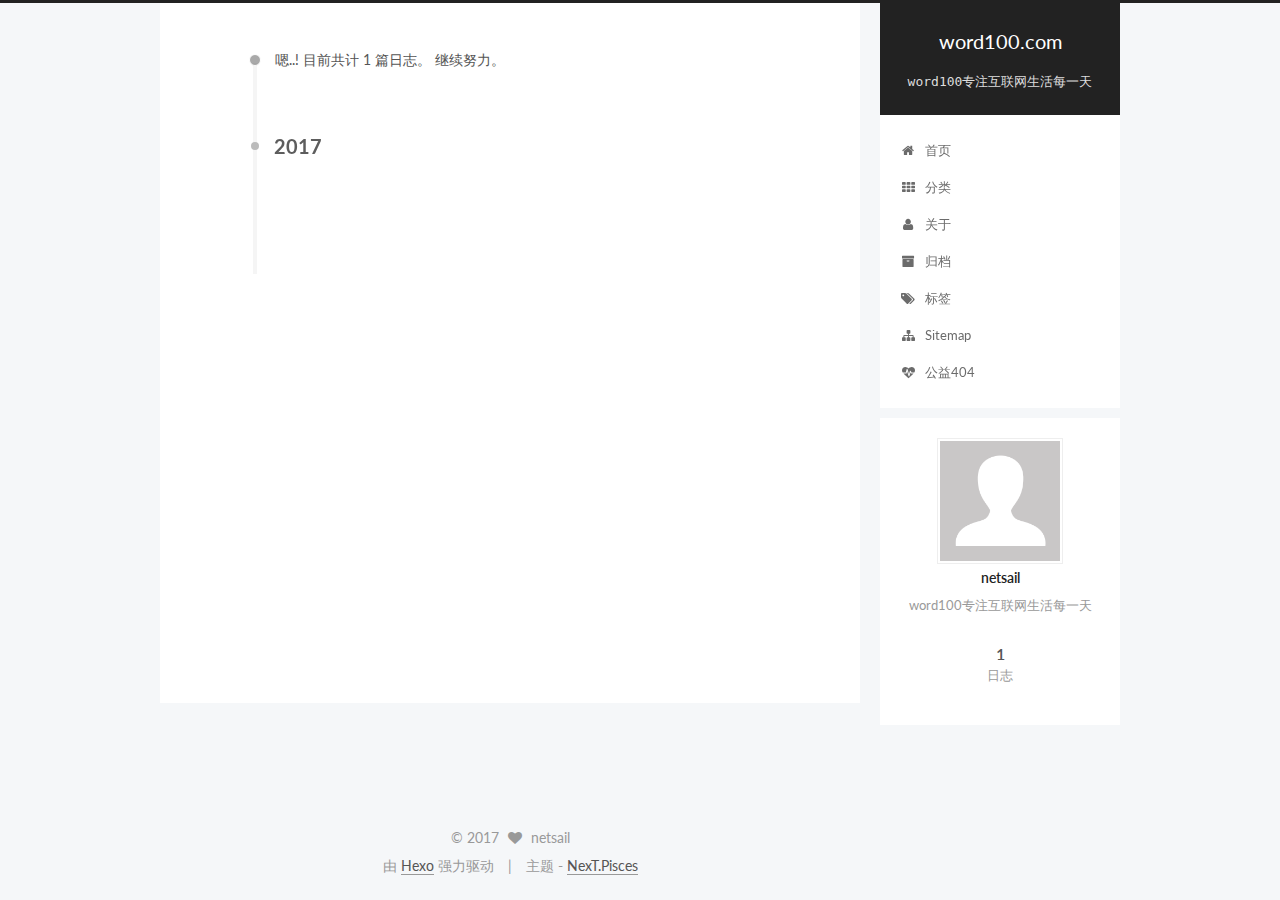
==== commit 46129340: "init page" ====
--- a/archives/2017/index.html
+++ b/archives/2017/index.html
@@ -302,7 +302,7 @@
 
       <h1 class="post-title">
         
-            <a class="post-title-link" href="/2017/01/04/hello-world/" itemprop="url">
+            <a class="post-title-link" href="/2017/01/01/hello-world/" itemprop="url">
               
                 <span itemprop="name">Hello World</span>
               
@@ -312,9 +312,9 @@
 
       <div class="post-meta">
         <time class="post-time" itemprop="dateCreated"
-              datetime="2017-01-04T10:34:35+08:00"
-              content="2017-01-04" >
-          01-04
+              datetime="2017-01-01T10:34:35+08:00"
+              content="2017-01-01" >
+          01-01
         </time>
       </div>
 
